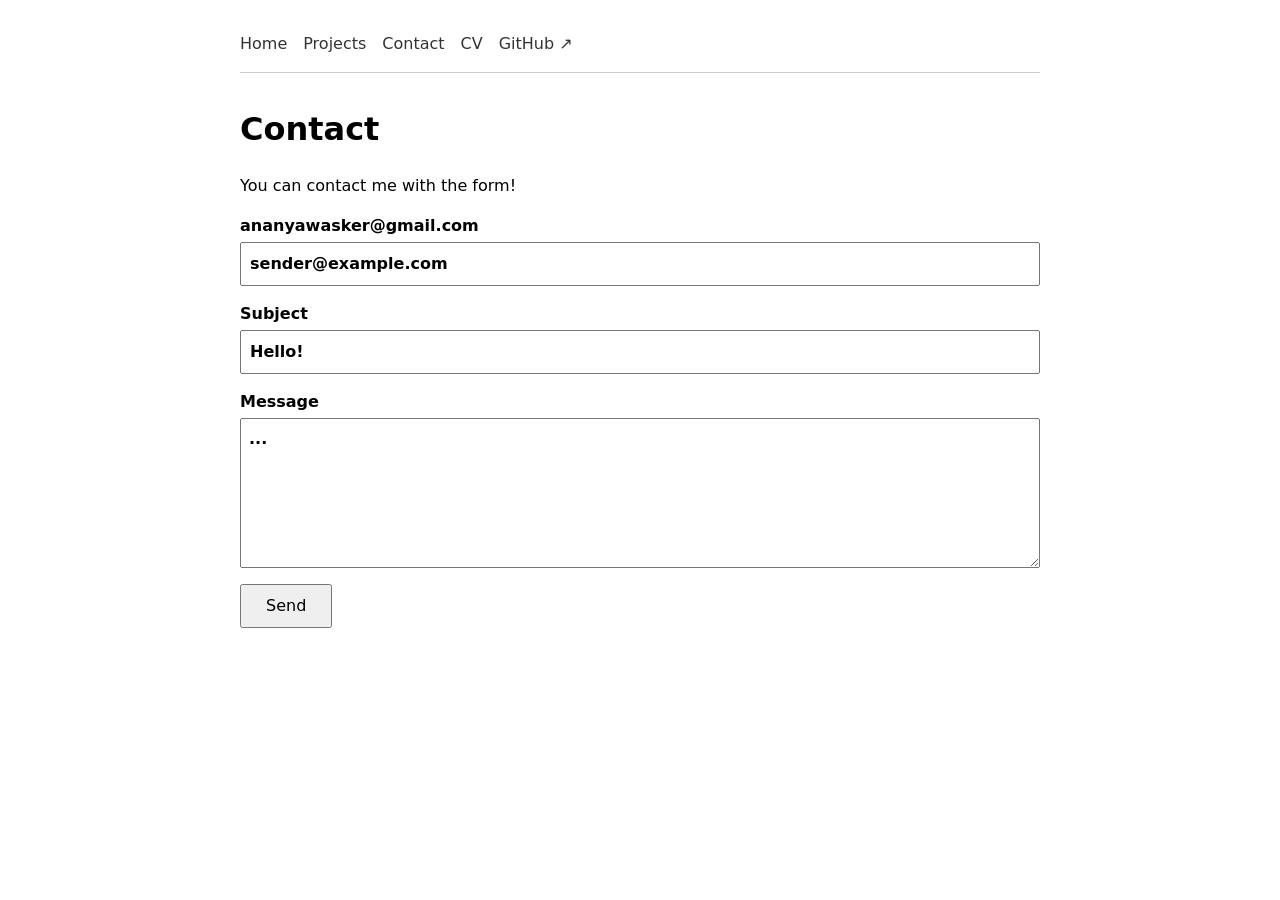
==== contact/index.html @ 22df8e1b "lab 1" ====
<!DOCTYPE html>
<html lang="en">
<head>
  <meta charset="UTF-8">
  <meta name="viewport" content="width=device-width, initial-scale=1.0">
  <title>Ananya Wasker - Contact information</title>
  <link rel="stylesheet" href="../style.css">
</head>
<body>

  <nav>
    <a href="../index.html">Home</a>
    <a href="../projects/index.html">Projects</a>
    <a href="../contact/index.html">Contact</a>
    <a href="../cv/index.html">CV</a>
    <a href="https://github.com/ananyakw" target="_blank">GitHub ↗</a>
  </nav>

  <main>
    <h1>Contact</h1>
    <p>You can contact me with the form!</p>

    <form action="mailto:ananyawasker@gmail.com" method="POST" enctype="text/plain">
      <label>
        ananyawasker@gmail.com
        <input type="email" name="email" value="sender@example.com">
      </label>

      <label>
        Subject
        <input name="subject" value="Hello!">
      </label>

      <label>
        Message
        <textarea name="body">...</textarea>
      </label>

      <button>Send</button>
    </form>
  </main>

</body>
</html>
---- style.css ----
body {
    font: 100%/1.5 system-ui;
    max-width: 800px;
    margin: 0 auto;
    padding: 1rem;
  }
  
  nav {
    display: flex;
    gap: 1rem;
    padding: 1rem 0;
    border-bottom: 1px solid #ccc;
    margin-bottom: 2rem;
    flex-wrap: wrap;
  }
  
  nav a {
    text-decoration: none;
    color: #333;
  }
  
  nav a:hover {
    text-decoration: underline;
  }
  
  img {
    max-width: 200px;
    border-radius: 50%;
    display: block;
    margin-bottom: 1rem;
  }
  
  label {
    display: block;
    margin-top: 1rem;
    font-weight: bold;
  }
  
  input,
  textarea {
    display: block;
    width: 100%;
    margin-top: 0.25rem;
    padding: 0.5rem;
    font: inherit;
    box-sizing: border-box;
  }
  
  textarea {
    height: 150px;
  }
  
  button {
    margin-top: 1rem;
    padding: 0.5rem 1.5rem;
    font: inherit;
    cursor: pointer;
  }
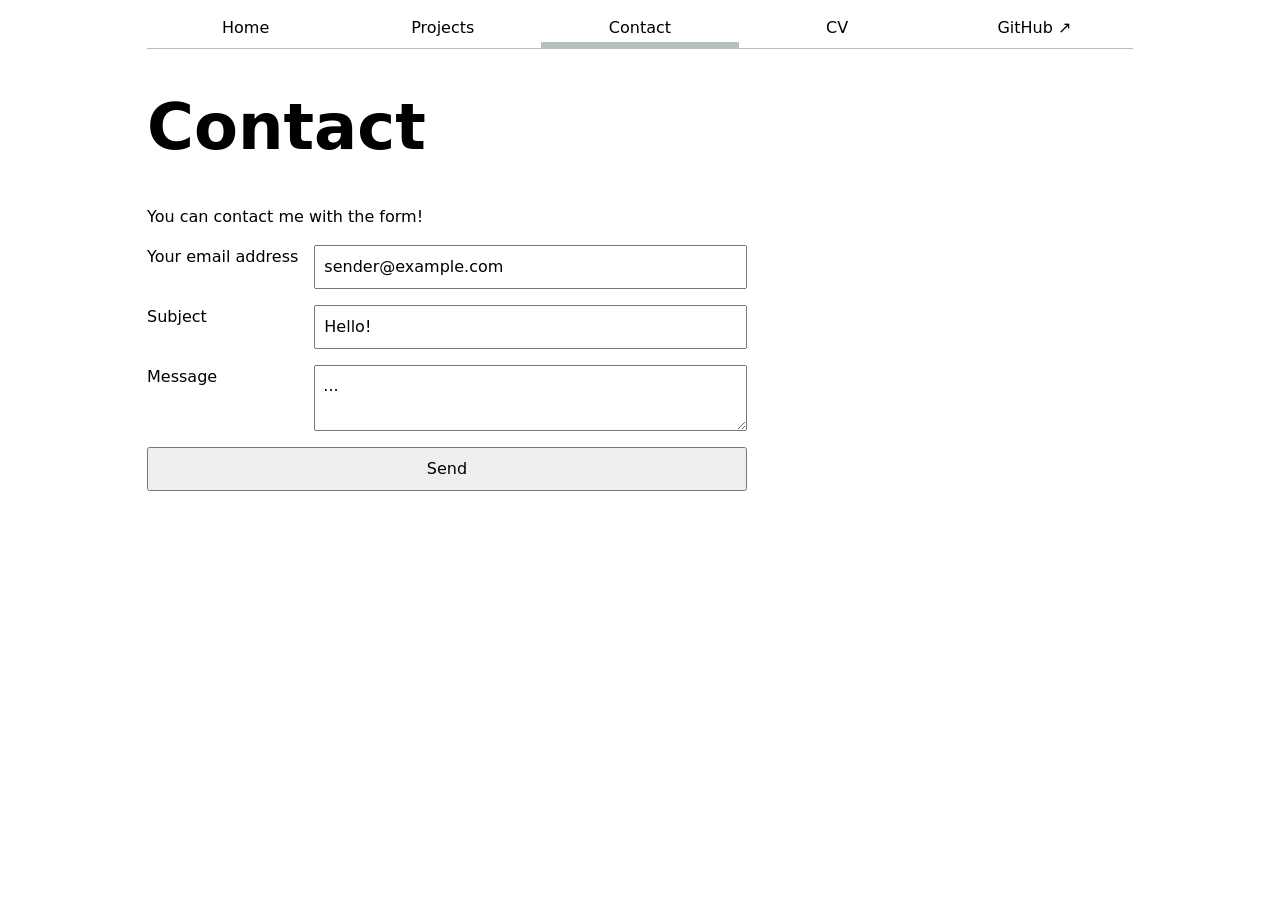
==== commit feee861d: "lab 2" ====
--- a/contact/index.html
+++ b/contact/index.html
@@ -11,7 +11,7 @@
   <nav>
     <a href="../index.html">Home</a>
     <a href="../projects/index.html">Projects</a>
-    <a href="../contact/index.html">Contact</a>
+    <a href="../contact/index.html" class="current">Contact</a>
     <a href="../cv/index.html">CV</a>
     <a href="https://github.com/ananyakw" target="_blank">GitHub ↗</a>
   </nav>
@@ -22,7 +22,7 @@
 
     <form action="mailto:ananyawasker@gmail.com" method="POST" enctype="text/plain">
       <label>
-        ananyawasker@gmail.com
+        Your email address
         <input type="email" name="email" value="sender@example.com">
       </label>
 
--- a/style.css
+++ b/style.css
@@ -1,58 +1,110 @@
-body {
+   :root {
+    --color-accent: oklch(65% 50% 278);
+  }
+  
+  html {
+    accent-color: var(--color-accent);
+  }
+  
+  body {
     font: 100%/1.5 system-ui;
-    max-width: 800px;
-    margin: 0 auto;
-    padding: 1rem;
+    max-width: 100ch;
+    margin-inline: max(1em, (100% - 100ch) / 2);
+    padding-inline: 1em;
+  }
+  
+  h1, h2, h3, h4, h5, h6 {
+    line-height: 1.1;
+    text-wrap: balance;
+  }
+  
+  h1 {
+    font-size: 400%;
   }
   
   nav {
     display: flex;
-    gap: 1rem;
-    padding: 1rem 0;
-    border-bottom: 1px solid #ccc;
-    margin-bottom: 2rem;
-    flex-wrap: wrap;
+    margin-bottom: 2em;
+    border-bottom: 1px solid oklch(80% 3% 200);
+  }
+  
+  nav ul,
+  nav li {
+    display: contents;
   }
   
   nav a {
+    flex: 1;
     text-decoration: none;
-    color: #333;
+    color: inherit;
+    text-align: center;
+    padding: 0.5em;
   }
   
   nav a:hover {
-    text-decoration: underline;
+    border-bottom: 0.4em solid var(--color-accent);
+    padding-bottom: 0.1em;
+    background-color: oklch(from var(--color-accent) 95% 5% h);
   }
   
-  img {
+  nav a.current {
+    border-bottom: 0.4em solid oklch(80% 3% 200);
+    padding-bottom: 0.1em;
+  }
+  
+  form {
+    display: grid;
+    grid-template-columns: auto 1fr;
+    gap: 1em;
+    max-width: 600px;
+  }
+  
+  form label {
+    display: grid;
+    grid-template-columns: subgrid;
+    grid-column: 1 / -1;
+  }
+  
+  form button {
+    grid-column: 1 / -1;
+  }
+  
+  input,
+  textarea,
+  button {
+    font: inherit;
+    width: 100%;
+    box-sizing: border-box;
+    padding: 0.5em;
+  }
+  
+  .projects {
+    display: grid;
+    grid-template-columns: repeat(auto-fill, minmax(15em, 1fr));
+    gap: 1em;
+    margin: 0;
+    padding: 0;
+  }
+  
+  .projects article {
+    display: grid;
+    grid-template-rows: subgrid;
+    grid-row: span 3;
+  }
+  
+  .projects article h2 {
+    margin: 0;
+  }
+  
+  .projects article img {
+    width: 100%;
+    aspect-ratio: 16 / 9;
+    object-fit: cover;
+  }
+
+  img.profile {
     max-width: 200px;
     border-radius: 50%;
     display: block;
     margin-bottom: 1rem;
-  }
-  
-  label {
-    display: block;
-    margin-top: 1rem;
-    font-weight: bold;
-  }
-  
-  input,
-  textarea {
-    display: block;
-    width: 100%;
-    margin-top: 0.25rem;
-    padding: 0.5rem;
-    font: inherit;
-    box-sizing: border-box;
-  }
-  
-  textarea {
-    height: 150px;
-  }
-  
-  button {
-    margin-top: 1rem;
-    padding: 0.5rem 1.5rem;
-    font: inherit;
-    cursor: pointer;
   }
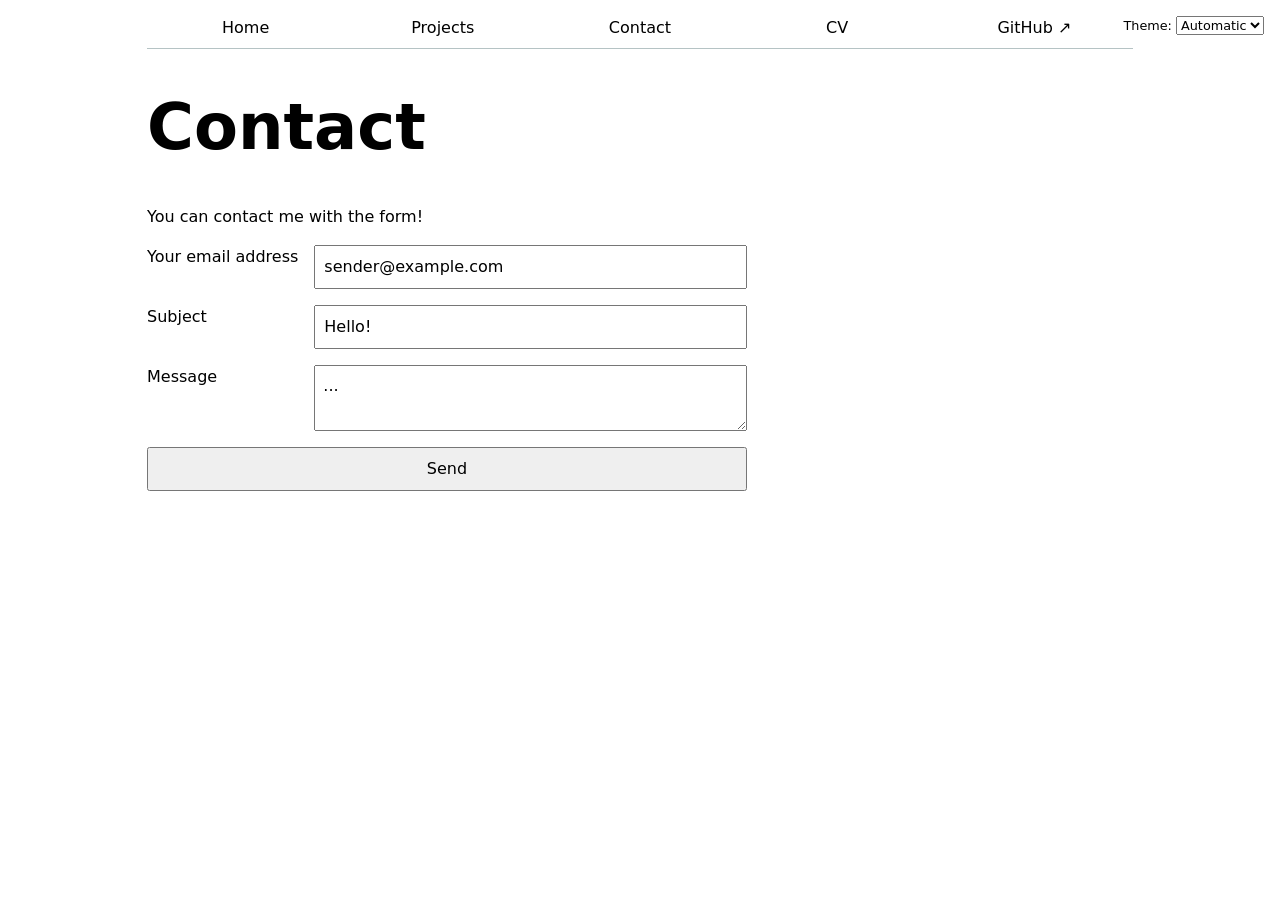
==== commit 12993656: "dark mode" ====
--- a/contact/index.html
+++ b/contact/index.html
@@ -6,15 +6,9 @@
   <title>Ananya Wasker - Contact information</title>
   <link rel="stylesheet" href="../style.css">
 </head>
+
+
 <body>
-
-  <nav>
-    <a href="../index.html">Home</a>
-    <a href="../projects/index.html">Projects</a>
-    <a href="../contact/index.html" class="current">Contact</a>
-    <a href="../cv/index.html">CV</a>
-    <a href="https://github.com/ananyakw" target="_blank">GitHub ↗</a>
-  </nav>
 
   <main>
     <h1>Contact</h1>
@@ -39,6 +33,7 @@
       <button>Send</button>
     </form>
   </main>
+  <script type="module" src="../global.js"></script>
 
 </body>
 </html>
--- a/style.css
+++ b/style.css
@@ -25,7 +25,7 @@
   nav {
     display: flex;
     margin-bottom: 2em;
-    border-bottom: 1px solid oklch(80% 3% 200);
+    border-bottom: 1px solid var(--border-color);
   }
   
   nav ul,
@@ -48,7 +48,7 @@
   }
   
   nav a.current {
-    border-bottom: 0.4em solid oklch(80% 3% 200);
+    border-bottom: 0.4em solid var(--border-color);
     padding-bottom: 0.1em;
   }
   
@@ -107,4 +107,23 @@
     border-radius: 50%;
     display: block;
     margin-bottom: 1rem;
-  }+  }
+
+html {
+  color-scheme: light dark;}
+
+nav {
+  --border-color: oklch(50% 10% 200 / 40%);}
+
+nav a:hover {
+  background-color: color-mix(in oklch, var(--color-accent), canvas 85%);}
+
+.color-scheme {
+  position: absolute;
+  top: 1rem;
+  right: 1rem;
+  font-size: 80%;
+  font-family: inherit;}
+
+.color-scheme select {
+  font: inherit;}
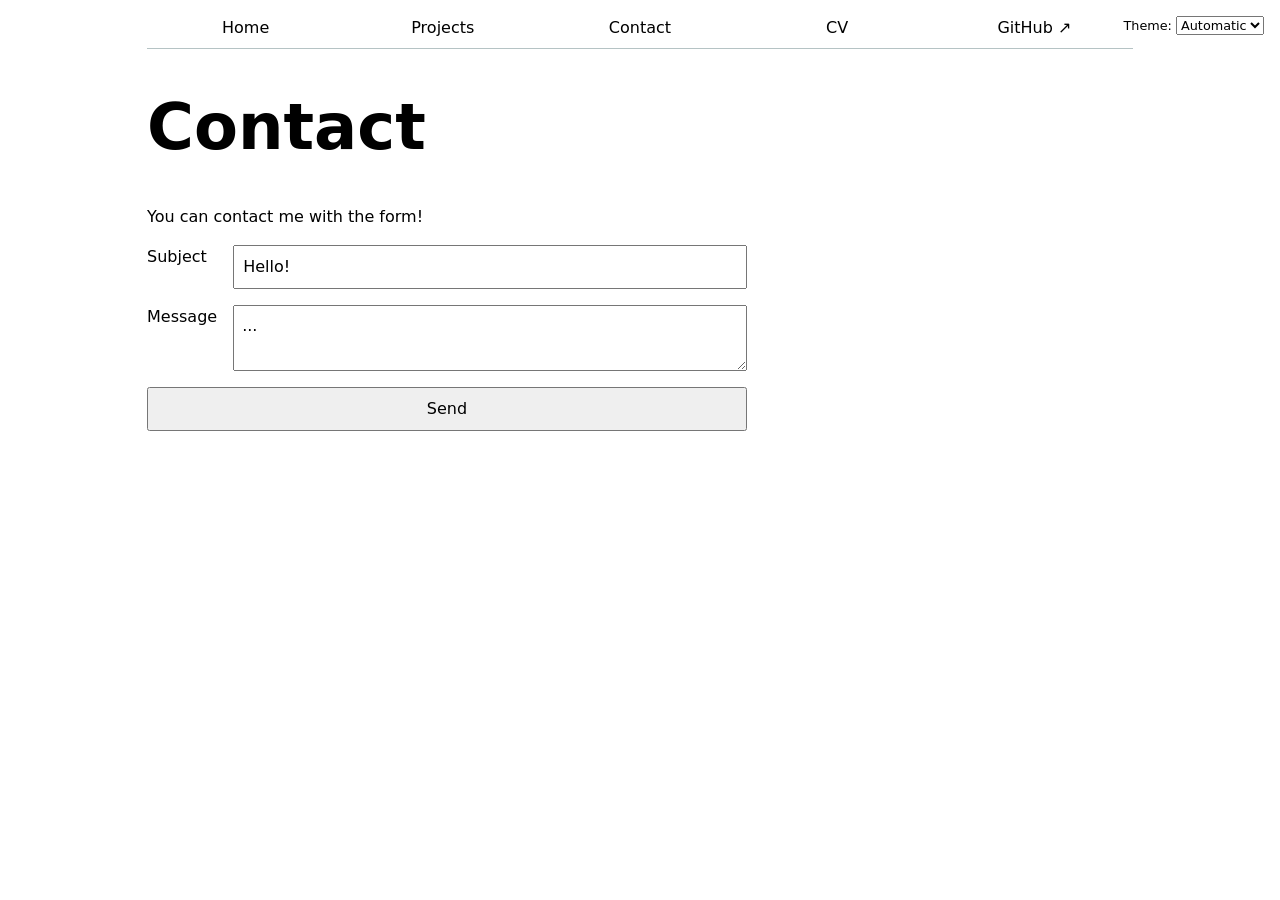
==== commit 3084bc3d: "dark mode" ====
--- a/contact/index.html
+++ b/contact/index.html
@@ -14,22 +14,17 @@
     <h1>Contact</h1>
     <p>You can contact me with the form!</p>
 
-    <form action="mailto:ananyawasker@gmail.com" method="POST" enctype="text/plain">
-      <label>
-        Your email address
-        <input type="email" name="email" value="sender@example.com">
-      </label>
-
+    <form action="mailto:ananyawasker@gmail.com">
       <label>
         Subject
         <input name="subject" value="Hello!">
       </label>
-
+    
       <label>
         Message
         <textarea name="body">...</textarea>
       </label>
-
+    
       <button>Send</button>
     </form>
   </main>
